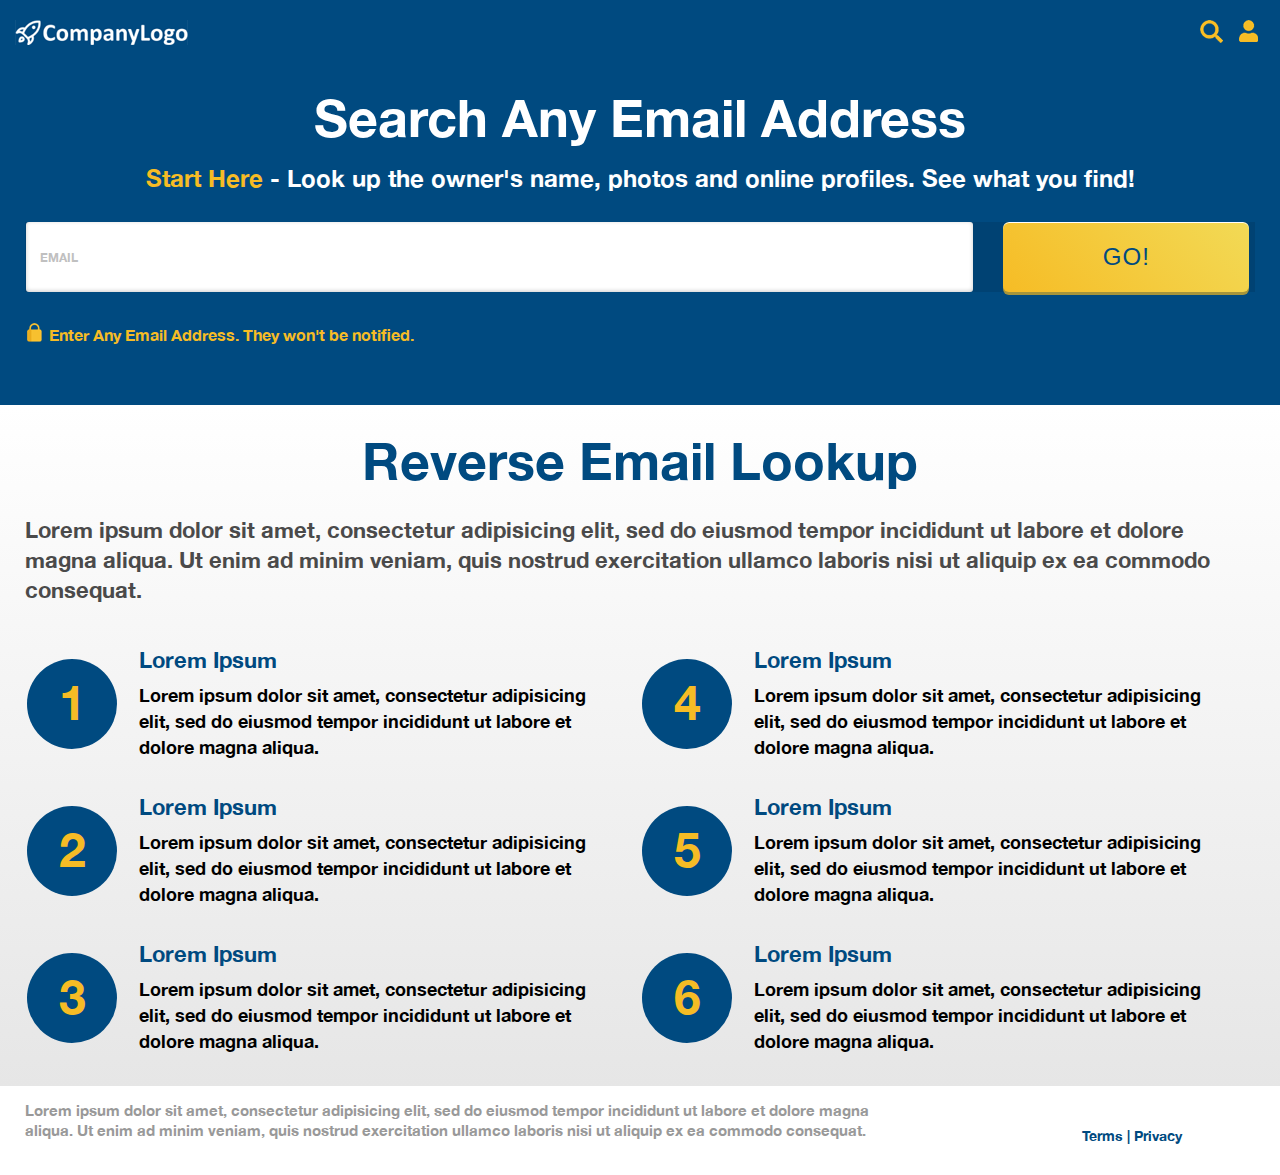
==== index.html @ 2d2ff327 "c3" ====
<!DOCTYPE html>
<html lang="en">
<head>
    <meta charset="UTF-8">
    <meta name="viewport" content="width=device-width, initial-scale=1.0">
    <title>CompanyLogo</title>
    <link rel="stylesheet" href="css/style.css">
</head>
<body>
    <div id="wrapper">
        <div id="container">
            <div id="header">
                <div class="containerBlock">
                    <img src="images/logo.png" alt="Logo" id="logo" >
                    <div id="rightButtons">
                        <img src="images/search.png" alt="Search" id="search" >
                        <img src="images/user.png" alt="User" id="user" >
                    </div>
                </div>
            </div>
            <div id="content">
                <div class="containerBlock">
                    <h2>Search Any Email Address</h2>
                    <p><span>Start Here</span> - Look up the owner's name, photos and online profiles. See what you find!</p>
                    <div id="formBlock">
                        <form action="" id="search-form" name="search-form">
                            <div>
                                <label id='emailLabel'>EMAIL</label><input type="text" name="email" id="searchBar" onfocus="onMail(this.value)" onblur="offMail(this.value)" required ><button class="searchBtn">GO!</button>  
                            </div>                                                          
                        </form>
                    </div>
                    <table id="formHint"><tr><td><img src="images/lock.png" alt="lock"></td><td>Enter Any Email Address. They won't be notified.</td></tr></table>                
                </div>    
            </div>
            <div id="content2">
                <div class="containerBlock">
                    <h2>Reverse Email Lookup</h2>
                    <p class="content2Tag">Lorem ipsum dolor sit amet, consectetur adipisicing elit, sed do eiusmod tempor incididunt ut labore et dolore magna aliqua. Ut enim ad minim veniam, quis nostrud exercitation ullamco laboris nisi ut aliquip ex ea commodo consequat.</p>
                   
                    <div id="services">
                        <div class="service">
                            <table>
                                <tr>
                                    <td class='numberBlocks'><div class="numbers" ><span>1</span></div></td>
                                    <td>
                                        <div  class="information">
                                            <h4>Lorem Ipsum</h4>
                                            <p>Lorem ipsum dolor sit amet, consectetur adipisicing elit, sed do eiusmod tempor incididunt ut labore et dolore magna aliqua.</p>
                                        </div>
                                    </td>
                                </tr>
                            </table>
                            <table>
                                <tr>
                                    <td class='numberBlocks'><div class="numbers" ><span>2</span></div></td>
                                    <td>
                                        <div  class="information">
                                            <h4>Lorem Ipsum</h4>
                                            <p>Lorem ipsum dolor sit amet, consectetur adipisicing elit, sed do eiusmod tempor incididunt ut labore et dolore magna aliqua.</p>
                                        </div>
                                    </td>
                                </tr>
                            </table>
                            <table>
                                <tr>
                                    <td class='numberBlocks'><div class="numbers" ><span>3</span></div></td>
                                    <td>
                                        <div  class="information">
                                            <h4>Lorem Ipsum</h4>
                                            <p>Lorem ipsum dolor sit amet, consectetur adipisicing elit, sed do eiusmod tempor incididunt ut labore et dolore magna aliqua.</p>
                                        </div>
                                    </td>
                                </tr>
                            </table>
                        </div>
                        <div class="service">
                            <table>
                                <tr>
                                    <td class='numberBlocks'><div class="numbers" ><span>4</span></div></td>
                                    <td>
                                        <div  class="information">
                                            <h4>Lorem Ipsum</h4>
                                            <p>Lorem ipsum dolor sit amet, consectetur adipisicing elit, sed do eiusmod tempor incididunt ut labore et dolore magna aliqua.</p>
                                        </div>
                                    </td>
                                </tr>
                            </table>
                            <table>
                                <tr>
                                    <td class='numberBlocks'><div class="numbers" ><span>5</span></div></td>
                                    <td>
                                        <div  class="information">
                                            <h4>Lorem Ipsum</h4>
                                            <p>Lorem ipsum dolor sit amet, consectetur adipisicing elit, sed do eiusmod tempor incididunt ut labore et dolore magna aliqua.</p>
                                        </div>
                                    </td>
                                </tr>
                            </table>
                            <table>
                                <tr>
                                    <td class='numberBlocks'><div class="numbers" ><span>6</span></div></td>
                                    <td>
                                        <div  class="information">
                                            <h4>Lorem Ipsum</h4>
                                            <p>Lorem ipsum dolor sit amet, consectetur adipisicing elit, sed do eiusmod tempor incididunt ut labore et dolore magna aliqua.</p>
                                        </div>
                                    </td>
                                </tr>
                            </table>
                        </div>
                    </div>
                    <div class='clear'></div>
                </div>    
            </div>
            <div id="footer">
                <div class="containerBlock">
                   <div class="footerInfo">
                    <p>Lorem ipsum dolor sit amet, consectetur adipisicing elit, sed do eiusmod tempor incididunt ut labore et dolore magna aliqua. Ut enim ad minim veniam, quis nostrud exercitation ullamco laboris nisi ut aliquip ex ea commodo consequat.</p>
                    </div>
                    <div class='bottomLinks'>
                        <a href="#">Terms | </a><a href="#">Privacy</a> 
                    </div>
                    <div class='clear'></div>
                </div>   
                 
                         
            </div>
        </div>        
    </div>
    <script src="js/form.js"></script>
</body>
</html>
---- css/style.css ----
@font-face {
  font-family: 'HelveticaNeue-Bold';
  src: url('FontsFree-Net-HelveticaNeueBold.ttf')  format('truetype') /* Safari, Android, iOS */
}

*{
    padding:0;
    margin:0
}
.containerBlock{
    width: 980px;
    margin:0 auto;
    padding-top: 20px;    
}
#header{
    height: 65px;
    background-color: #004A80;
    padding-left: 15px; 
    padding-right: 15px;  
}
#content{
    background-color: #004A80;
    padding:0 0 57px 0;
}
#rightButtons{
    float:right;
}
#rightButtons img{
    width:23px;
    height:23px;
    margin:0 5px;
    cursor: pointer;
}
#logo{
    cursor: pointer;
}



/* Content starts */
#content .containerBlock{
    background-color: #004A80;
    color:white;
    text-align: center;
    font-family: HelveticaNeue-Bold
}
#content .containerBlock p{
    padding-left: 25px;
    padding-right: 25px;
}
#content h2{
    font-size:52px;
    line-height: 64px;
    margin-bottom: 15px;
} 
#content p{
    font-size: 24px;
    color: white;
    letter-spacing: 0;
    text-align: center;
    line-height: 29px;
}  
#content p span{
    color:#F6BC25;
}         
#searchBar{
    background: #FFFFFF;
    box-shadow: inset 0 -1px 4px 0 rgba(0,0,0,0.20);
    border-radius: 3px;
    border-radius: 3px;
    /*width:780px;*/
    width:80%;
    height:70px;
    outline:none;
    border:none;
    font-family: HelveticaNeue-Bold; /*HelveticaNeue-Bold*/
    font-size: 16px;
    color: #9B9B9B;
    letter-spacing: 2px;
    line-height: 18px;
    padding: 0 15px;
    box-sizing: border-box;
    padding: 25px 15px 5px 13px;
    float: left;
    margin-left: -37px;
}
button{
    width:180px;
    height:70px;
    background-image: linear-gradient(225deg, #F2DA56 0%, #F6BC25 100%);
    box-shadow: 0 3px 0 0 #A6953B, inset 0 1px 0 0 #FFFFFF;
    border-radius: 6px;
    border-radius: 6px;
    border:none;
    margin-left:15px;
    font-size: 24px;
    color: #004A80;
    letter-spacing: 1px;
    text-align: center;
    cursor:pointer;
}
button:hover{
    background: #F2DA56;
    box-shadow: 0 3px 0 0 #A6953B, inset 0 1px 0 0 #FFFFFF;
    border-radius: 6px;
    border-radius: 6px;
}
button:active{
    background: #F6BC25;
    box-shadow: 0 3px 0 0 #A6953B, inset 0 1px 0 0 #FFFFFF;
    border-radius: 6px;
    border-radius: 6px;
}








/*
input:focus::-webkit-input-placeholder {
    color: rgb(36, 25, 27);
    position:relative;
    top: -20px;
    font-size: 10px;
    visibility: visible;
  }
  ::-moz-placeholder 
    color: pink;
  }
  :-ms-input-placeholder {
    color: pink;
  }
  :-moz-placeholder {
    color: pink;
  }
  */

  form div{
      width:100%;
  }


  form div label{
    left: 15px;
    top: 28px;
    position:relative;
    color: silver;
    font-size: 12px;
    float: left;
  }
  .focusText{
    left: 15px;
    top: 10px !important;  
  }











#formHint{
    font-family: HelveticaNeue-Bold; /*HelveticaNeue-Bold*/
    font-size: 16px;
    color: #F6BC25;
    letter-spacing: 0;
    text-align:left;
    display:block;
    padding-left: 25px;
    padding-right: 25px;
    /*padding-left:25px;
    padding-right:25px;*/
}
#formHint img{
    margin-right:5px;    
    width:15px;
}
form{
    margin:29px 0;
    background: rgba(0,0,0,0.1); /* To test */
}


/* Content ends */


/* Content2 starts */
#content2{
    background-image: linear-gradient(0deg, #E6E6E6 0%, #FFFFFF 100%);
    padding-left: 25px;
    padding-right: 25px;
}
#content2 .containerBlock h2{
    font-family: HelveticaNeue-Bold; /*HelveticaNeue-Bold*/
    font-size: 52px;
    color: #004A80;
    letter-spacing: 0;
    text-align: center;
    line-height: 70px;
    margin-bottom:20px
}
#content2 .containerBlock p{
    font-family:HelveticaNeue-Bold; /*HelveticaNeue-Bold*/
    font-size: 22px;
    color: #4A4A4A;
    letter-spacing: 0;
    line-height: 30px;
}
#services .service{
    width:50%;
    float: left;
}
#services .service table{
    margin-bottom: 30px;
}
#services .service .numbers{
    width:90px;
    height:90px;
    border-radius: 100%;
    background-color: #004A80;
    
}
#services .service .numbers span{
    font-family: HelveticaNeue-Bold; /*HelveticaNeue-Bold*/
    font-size: 48px;
    color: #F6BC25;
    letter-spacing: 0;
    text-align: center;
    line-height: 58px;
    display: block;
    padding-top: 14px;
}    
#services .service .information{
    padding:0 30px 0 20px
}
#services .service .information h4{
    font-family: HelveticaNeue-Bold; /*HelveticaNeue-Bold*/
    font-size: 22px;
    color: #004A80;
    letter-spacing: 0;
} 
#services .service .information p{
    font-family: HelveticaNeue-Bold; /*HelveticaNeue-Bold*/
    font-size: 18px;
    color: #000000;
    letter-spacing: 0;
    line-height: 26px;
    margin-top: 8px;
    
}
.clear{
    clear: both;
}
.content2Tag{
    margin-bottom: 40px;
}
 
 
/* Content2 ends */


/* Footer starts */
#footer{
    padding-left: 25px;
    padding-right: 25px;
    box-sizing: border-box;
    
}
#footer .containerBlock{
    padding:14px 0;
    font-family:  HelveticaNeue-Bold; /*HelveticaNeue-Bold*/
    font-size: 15px;
    color: #999999;
    letter-spacing: 0;
    line-height: 20px;    
}
#footer .containerBlock .footerInfo{
    width: 70%;
    float: left;
}    
#footer .containerBlock .bottomLinks{
    width: 20%;
    float: right;
    padding-top: 10px;
    text-align: center;
    display: table;
    display: table-cell;
    vertical-align: middle;   
    line-height: 50px; 
}    
#footer .containerBlock p{
    float: left;
} 

#footer .bottomLinks a{
    font-family:  HelveticaNeue-Bold; /*HelveticaNeue-Bold*/
    font-size: 14px;
    color: #004A80;
    letter-spacing: 0;
    text-decoration: none;

    
}  
.error{
    color:red
}
/* Footer ends */

/* Responsive design starts */
@media( max-width:1440px ){
    .containerBlock{
        max-width: 1440px;  
        width: 100%;          
    }
    #searchBar{
        width:77%
    }    
    button{
        width:20%;
        margin-left:2% !important
    }
    #formBlock{        
        padding-left:25px;
        padding-right:25px;
    }
}    
@media( max-width:768px ){
    .containerBlock{
        max-width: 768px;  
        width: 100%;          
    }
    #content h2{
        font-size: 48px;
        color: #FFFFFF;
        letter-spacing: 0;
        text-align: center;
    } 
    #content p{
        font-family: HelveticaNeue-Bold; /*HelveticaNeue-Bold*/
        font-size: 20px;
        color:white;
        letter-spacing: 0;
        text-align: center;
        line-height: 25px;
    } 
    #searchBar{
        width:72%
    }    
    button{
        width:25%;
        margin-left:2% !important
    }
    #services .service .numbers{
        width: 63px;
        height: 63px;
    }
    #services .service .numbers span{
        font-size: 33.6px;
        line-height: 41px;
    }
    #services .service .information h4{
        font-size: 20px;
    }
    #services .service .information p{
        font-size: 16px;
    }
   
    .numberBlocks{
        vertical-align: top !important;
    }
   
}


@media( max-width:320px ){
    .containerBlock{
        max-width: 320px;  
        width: 100%;          
    }
    #content h2{
        font-size: 38px !important;
        line-height: 46px;
        color: #FFFFFF;
        letter-spacing: 0;
        text-align: center;
        padding-left: 15px;
        padding-right: 15px;
    } 
    #content2 .containerBlock h2{
        font-size: 38px !important;
        line-height: 46px;
        
    }
    #content p{
        font-family:HelveticaNeue-Bold; /*HelveticaNeue-Bold*/
        font-size: 18px;
        color:white;
        letter-spacing: 0;
        text-align: center;
        line-height: 23px;
    } 
    #content2 .containerBlock p{
        font-size: 18px;
        line-height: 28px;
        padding-left: 15px;
        padding-right: 15px;
    }
    #searchBar{
        width:100%;
        margin-bottom: 5%;
    }    
    button{
        width:100%;
        margin-left: 0 !important;
    }
    #services .service table tr td:first-child{
        vertical-align: top !important;
    }
    #services .service .numbers{
        width: 63px;
        height: 63px;
    }
    #services .service .numbers span{
        font-size: 33.6px;
        line-height: 41px;
    }
    #services .service .information h4{
        font-size: 20px;
    }
    #services .service .information p{
        font-size: 16px;
        line-height: 24px;
        padding-left: 0;
        padding-right: 0;
    }
    .numberBlocks{
        vertical-align: top !important;
    }
   
    #services .service{
        width:100%
    }

    #footer .containerBlock .footerInfo{
       width: 100%;
       font-size:15px;
    } 
    
    #footer .containerBlock .bottomLinks{
        width: 100%;
        
    } 
}
/* Responsive design ends */
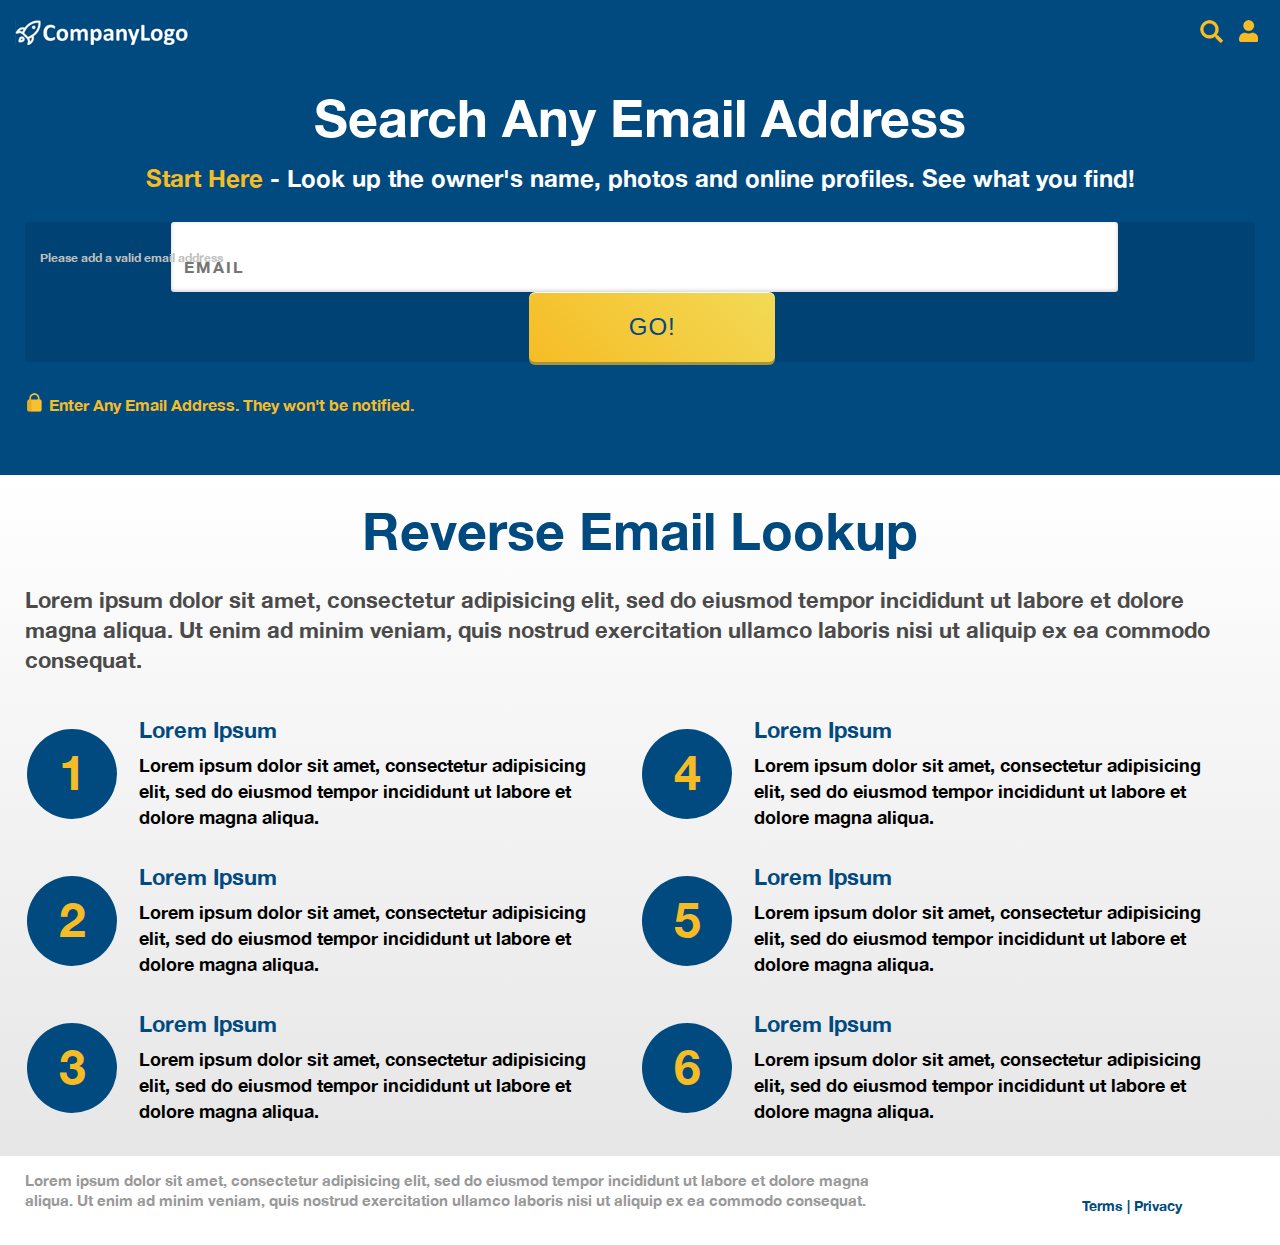
==== commit 20d36484: "Add files via upload" ====
--- a/index.html
+++ b/index.html
@@ -24,8 +24,8 @@
                     <p><span>Start Here</span> - Look up the owner's name, photos and online profiles. See what you find!</p>
                     <div id="formBlock">
                         <form action="" id="search-form" name="search-form">
-                            <div>
-                                <label id='emailLabel'>EMAIL</label><input type="text" name="email" id="searchBar" onfocus="onMail(this.value)" onblur="offMail(this.value)" required ><button class="searchBtn">GO!</button>  
+                            <div>                                
+                                <label id='emailLabel'>Please add a valid email address</label><input placeholder="EMAIL" type="text" name="email" id="searchBar" onfocus="onMail(this.value)" onblur="offMail(this.value)" required ><button class="searchBtn">GO!</button>  
                             </div>                                                          
                         </form>
                     </div>
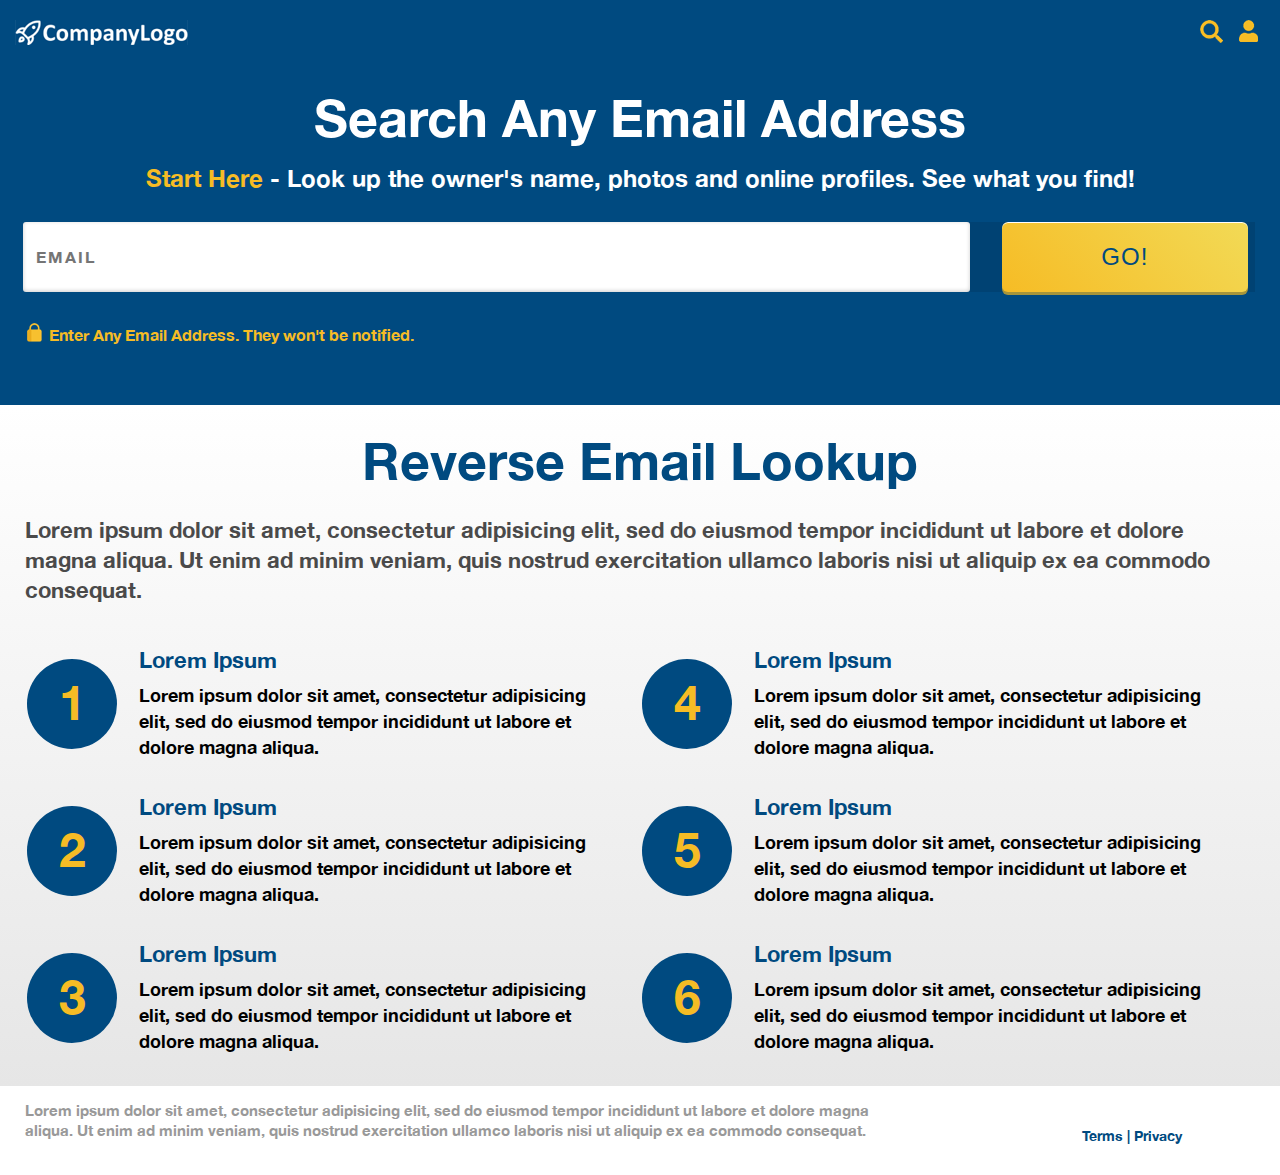
==== commit 69eb1bf3: "Add files via upload" ====
--- a/index.html
+++ b/index.html
@@ -11,7 +11,7 @@
         <div id="container">
             <div id="header">
                 <div class="containerBlock">
-                    <img src="images/logo.png" alt="Logo" id="logo" >
+                    <img src="images/logo.png" alt="Logo" id="logo" onclick="location.href='index.html'" >
                     <div id="rightButtons">
                         <img src="images/search.png" alt="Search" id="search" >
                         <img src="images/user.png" alt="User" id="user" >
--- a/css/style.css
+++ b/css/style.css
@@ -1,6 +1,10 @@
 @font-face {
   font-family: 'HelveticaNeue-Bold';
-  src: url('FontsFree-Net-HelveticaNeueBold.ttf')  format('truetype') /* Safari, Android, iOS */
+  src: url('FontsFree-Net-HelveticaNeueBold.ttf')  format('truetype')
+}
+@font-face {
+  font-family: 'HelveticaNeue';
+  src: url('HelveticaNeue Light.ttf')  format('truetype')
 }
 
 *{
@@ -69,7 +73,7 @@
     border-radius: 3px;
     border-radius: 3px;
     /*width:780px;*/
-    width:80%;
+    width:79%;
     height:70px;
     outline:none;
     border:none;
@@ -81,8 +85,10 @@
     padding: 0 15px;
     box-sizing: border-box;
     padding: 25px 15px 5px 13px;
+    padding: 25px 15px 25px 13px;
     float: left;
     margin-left: -37px;
+    margin-left: -185px;
 }
 button{
     width:180px;
@@ -144,7 +150,7 @@
 
 
   form div label{
-    left: 15px;
+    left:  15px;
     top: 28px;
     position:relative;
     color: silver;
@@ -156,7 +162,19 @@
     top: 10px !important;  
   }
 
-
+#emailLabel{
+    visibility: hidden;
+}
+.labelVisibility{
+    visibility: visible !important;
+}
+.inputPosition{
+    padding: 25px 15px 5px 13px !important;    
+}
+
+.inputPositionHorizontal{
+    margin-left: -37px !important;
+}
 
 
 
@@ -226,6 +244,18 @@
     border-radius: 100%;
     background-color: #004A80;
     
+}
+.userProfileImage{
+    width:90px;
+    height:90px;
+    border-radius: 100%;
+    background-color: #004A80;
+    margin:0 auto;
+    margin-top:25px
+}
+.userProfileImage img{
+    width: 40px;
+    margin-top: 25px;
 }
 #services .service .numbers span{
     font-family: HelveticaNeue-Bold; /*HelveticaNeue-Bold*/
@@ -265,6 +295,82 @@
  
 /* Content2 ends */
 
+
+/* Content3 starts */
+    #content3{
+        padding:25px;
+    }
+    #content3 table{
+        margin: 15px;
+    }
+    #content3 table table td{
+        width:50%
+    }
+    #content3 table td{
+        padding-bottom:15px;
+        vertical-align: top;
+    }
+    #leftTable{
+        width:120px;
+        text-align: center;
+    }
+    #content3 h2{
+        font-family: HelveticaNeue-Bold;
+        font-size: 52px;
+        color: #004A80;
+        letter-spacing: 0;
+        text-align: center;
+        margin-bottom:15px
+    }
+    #content3 h3{
+        font-family: HelveticaNeue-Bold;
+        font-size: 32px;
+        color: #004A80;
+        letter-spacing: 0;
+    }
+    #content3 h4{
+        font-family: HelveticaNeue-Bold;
+        font-size: 22px;
+        color: #004A80;
+        letter-spacing: 0;
+    }
+    #content3 a{
+        font-family: HelveticaNeue;
+        font-size: 18px;
+        color: #004A80;
+        letter-spacing: 0;
+        line-height: 26px;
+        display: block;
+        text-decoration: none;
+    }
+    #resultP{
+        margin-bottom:30px
+    }
+    #content3 p{
+        font-family: HelveticaNeue;
+        font-size: 24px;
+        color: #000000;
+        letter-spacing: 0;
+        text-align: center;
+        line-height: 32px;
+        
+    }
+    #content3 td p{
+        font-family: HelveticaNeue;
+        font-size: 18px;
+        color: #000000;
+        letter-spacing: 0;
+        line-height: 26px;
+        text-align: left;
+    }
+    #content3 #resultBlock{
+        background: #FFFFFF;
+        box-shadow: 0 2px 4px 0 rgba(0,0,0,0.50);
+        border-radius: 30px;
+        border-radius: 30px;
+    }
+
+/* Content3 ends */
 
 /* Footer starts */
 #footer{
@@ -457,6 +563,89 @@
         width: 100%;
         
     } 
+
+
+
+
+
+
+
+    #content3{
+        padding:25px;
+    }
+    #content3 table{
+        margin: 15px;
+    }
+    #content3 table table td{
+        width:100%;
+        display: block;
+    }
+    #content3 table td{
+        padding-bottom:15px;
+        width:100%;
+        display: block;
+    }
+    #leftTable{
+        width:100%;
+        text-align: center;
+    }
+
+
+    #content3 h2{
+        font-family: HelveticaNeue-Bold;
+        font-size: 38px;
+        color: #004A80;
+        letter-spacing: 0;
+        text-align: center;
+    }
+    #resultP{
+        margin-bottom:30px
+    }
+    #content3 h3{
+        font-family: HelveticaNeue-Bold;
+        font-size: 32px;
+        color: #004A80;
+        letter-spacing: 0;
+    }
+    #content3 h4{
+        font-family: HelveticaNeue-Bold;
+        font-size: 20px;
+        color: #004A80;
+        letter-spacing: 0;
+    }
+    #content3 a{
+        font-family: HelveticaNeue;
+        font-size: 16px;
+        color: #004A80;
+        letter-spacing: 0;
+        line-height: 24px;
+    }
+   
+    #content3 p{
+        font-family: HelveticaNeue;
+        font-size: 16px;
+        color: #000000;
+        letter-spacing: 0;
+        line-height: 24px;
+        
+    }
+    #content3 td p{
+        font-family: HelveticaNeue;
+        font-size: 18px;
+        color: #000000;
+        letter-spacing: 0;
+        line-height: 26px;
+        text-align: left;
+    }
+    #content3 #resultBlock{
+        background: #FFFFFF;
+        box-shadow: 0 2px 4px 0 rgba(0,0,0,0.50);
+        border-radius: 30px;
+        border-radius: 30px;
+    }
+    
+
+
 }
 /* Responsive design ends */
 
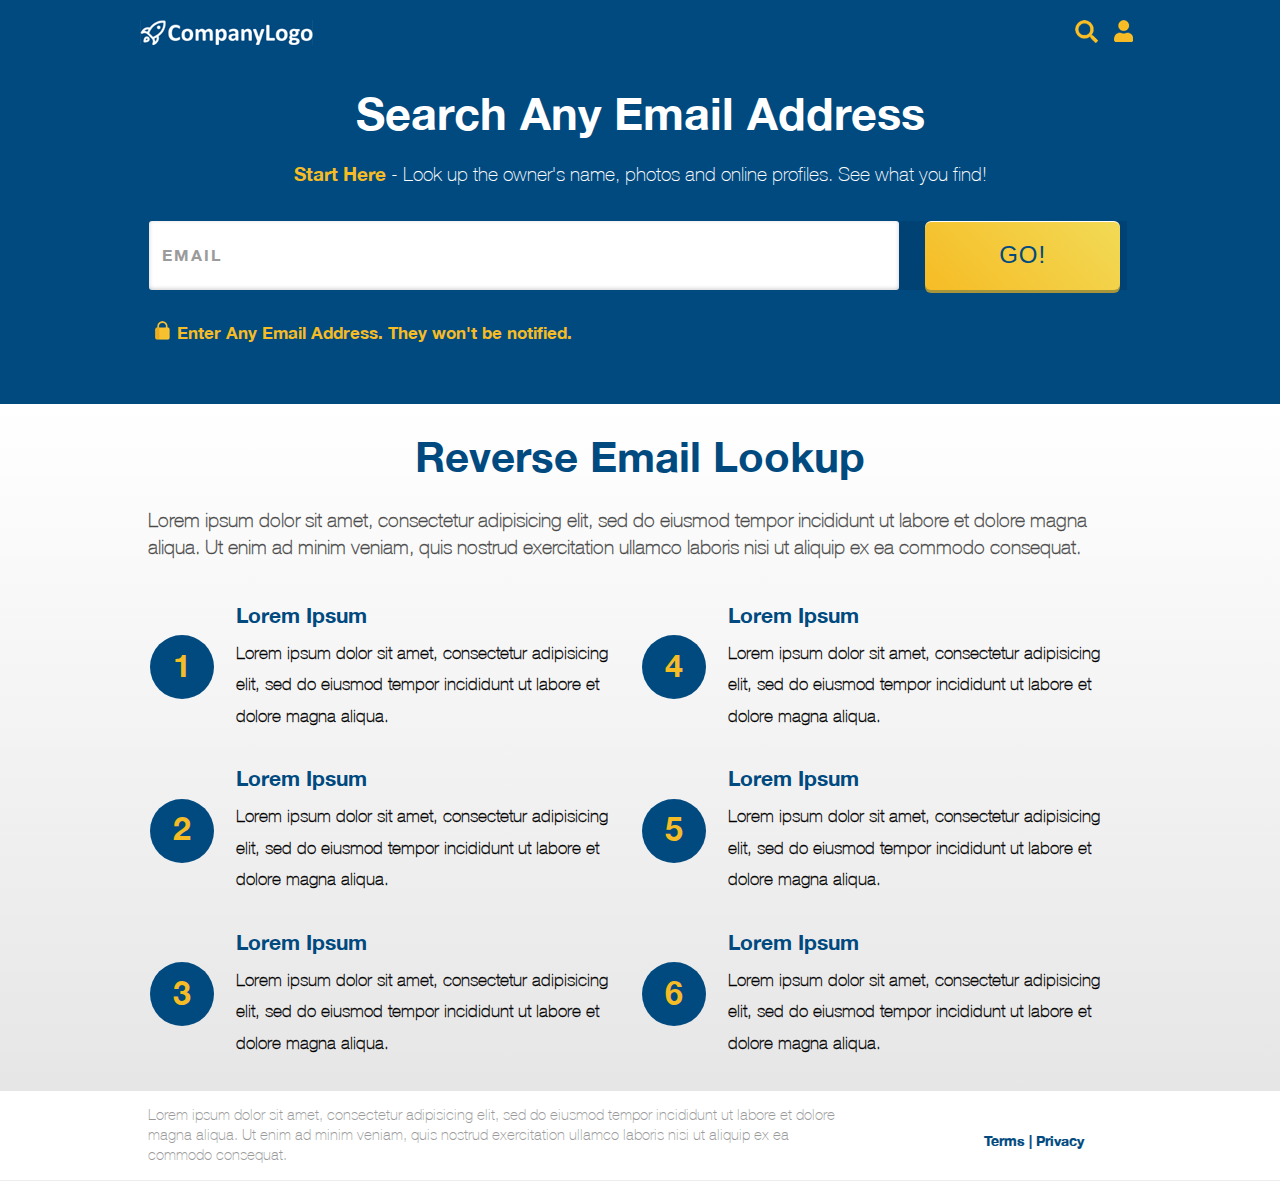
==== commit b653b40d: "nov42020Optimized" ====
--- a/index.html
+++ b/index.html
@@ -25,7 +25,7 @@
                     <div id="formBlock">
                         <form action="" id="search-form" name="search-form">
                             <div>                                
-                                <label id='emailLabel'>Please add a valid email address</label><input placeholder="EMAIL" type="text" name="email" id="searchBar" onfocus="onMail(this.value)" onblur="offMail(this.value)" required ><button class="searchBtn">GO!</button>  
+                                <label id='emailLabel'>Please add a valid email address</label><input placeholder="EMAIL" type="text" name="email" id="searchBar" oninput="onValue(this.value)" onfocus="onMail(this.value)" onblur="offMail(this.value)" required ><button class="searchBtn" onclick="onSearch" id="get">GO!</button>  
                             </div>                                                          
                         </form>
                     </div>
--- a/css/style.css
+++ b/css/style.css
@@ -4,13 +4,44 @@
 }
 @font-face {
   font-family: 'HelveticaNeue';
-  src: url('HelveticaNeue Light.ttf')  format('truetype')
-}
-
+  src: url('HelveticaNeue Thin.ttf')  format('truetype')
+}
+@font-face {
+  font-family: 'HelveticaNeuem';
+  src: url('HelveticaNeue Medium.ttf')  format('truetype')
+}
 *{
     padding:0;
     margin:0
 }
+h2{
+    font-size:52px
+}
+.numberBlocks .numbers span{
+    font-size:40px
+}
+::placeholder { /* Chrome, Firefox, Opera, Safari 10.1+ */
+    font-family: HelveticaNeue-Bold;
+    font-size: 16px;
+    color: #9B9B9B;
+    letter-spacing: 2px;
+    line-height: 18px;
+  }
+  
+  :-ms-input-placeholder { /* Internet Explorer 10-11 */
+    font-family: HelveticaNeue-Bold;
+    font-size: 16px;
+    color: #9B9B9B;
+    letter-spacing: 2px;
+    line-height: 18px;
+  }
+  
+  ::-ms-input-placeholder { /* Microsoft Edge */
+    font-family: HelveticaNeue-Bold;
+    font-size: 16px;
+    color: #9B9B9B;
+    letter-spacing: 2px;    
+  }
 .containerBlock{
     width: 980px;
     margin:0 auto;
@@ -49,6 +80,7 @@
     font-family: HelveticaNeue-Bold
 }
 #content .containerBlock p{
+    font-family: HelveticaNeue;
     padding-left: 25px;
     padding-right: 25px;
 }
@@ -56,6 +88,9 @@
     font-size:52px;
     line-height: 64px;
     margin-bottom: 15px;
+    font-size: 3.5vw;
+    margin-bottom: 1.5vh;
+    line-height: inherit;
 } 
 #content p{
     font-size: 24px;
@@ -63,9 +98,12 @@
     letter-spacing: 0;
     text-align: center;
     line-height: 29px;
+    font-size: 1.5vw;
+    line-height: 4vh;
 }  
 #content p span{
     color:#F6BC25;
+    font-family: HelveticaNeue-Bold
 }         
 #searchBar{
     background: #FFFFFF;
@@ -89,6 +127,19 @@
     float: left;
     margin-left: -37px;
     margin-left: -185px;
+    margin-left: -187px;
+}
+.searchInputfocus{
+    background: #FFFFFF !important;
+    border: 2px solid #F6BC25 !important;
+    box-shadow: inset 0 -1px 4px 0 rgba(0,0,0,0.20) !important;
+    border-radius: 3px !important;
+}
+.searchInputError{
+    background: #FFFFFF !important;
+    border: 2px solid #DC0015 !important;
+    box-shadow: inset 0 -1px 4px 0 rgba(0,0,0,0.20) !important;
+    border-radius: 3px !important;
 }
 button{
     width:180px;
@@ -152,6 +203,7 @@
   form div label{
     left:  15px;
     top: 28px;
+    top: 15px;
     position:relative;
     color: silver;
     font-size: 12px;
@@ -191,10 +243,7 @@
     letter-spacing: 0;
     text-align:left;
     display:block;
-    padding-left: 25px;
-    padding-right: 25px;
-    /*padding-left:25px;
-    padding-right:25px;*/
+    font-size: calc(0.8em + 0.33vw);
 }
 #formHint img{
     margin-right:5px;    
@@ -222,14 +271,25 @@
     letter-spacing: 0;
     text-align: center;
     line-height: 70px;
-    margin-bottom:20px
+    margin-bottom:20px;
+    font-size: 3.26vw;
+    margin-bottom: 2.5vh;
 }
 #content2 .containerBlock p{
-    font-family:HelveticaNeue-Bold; /*HelveticaNeue-Bold*/
+    font-family: HelveticaNeue;
     font-size: 22px;
     color: #4A4A4A;
     letter-spacing: 0;
     line-height: 30px;
+    -webkit-text-stroke: 0.015em;
+    text-shadow: 1px 1px 1px rgba(0,0,0,0.004);
+    text-rendering: optimizeLegibility !important;
+    -webkit-font-smoothing: antialiased !important;
+    font-size: 1.38vw;
+    line-height: 4vh;
+    font-size: calc(1.2em + 0.18vw);
+    font-size: calc(1.1em + 0.18vw);
+    font-size: calc(1.2em + 0.18vw);
 }
 #services .service{
     width:50%;
@@ -243,6 +303,8 @@
     height:90px;
     border-radius: 100%;
     background-color: #004A80;
+    width: 5vw;
+    height: 5vw;
     
 }
 .userProfileImage{
@@ -265,7 +327,10 @@
     text-align: center;
     line-height: 58px;
     display: block;
-    padding-top: 14px;
+    padding-top: 14px;   
+    padding-top: 0.5vh;
+    font-size: 3vw;
+    line-height: inherit;
 }    
 #services .service .information{
     padding:0 30px 0 20px
@@ -275,15 +340,22 @@
     font-size: 22px;
     color: #004A80;
     letter-spacing: 0;
+    
+    font-size: 1.50vw;
 } 
 #services .service .information p{
-    font-family: HelveticaNeue-Bold; /*HelveticaNeue-Bold*/
+    font-family: HelveticaNeue; /*HelveticaNeue-Bold*/
     font-size: 18px;
     color: #000000;
     letter-spacing: 0;
     line-height: 26px;
-    margin-top: 8px;
+    margin-top: 8px; 
+    font-size: 1.1vw;
+    margin-top: 1vh;
+    line-height: 3.5vh; 
     
+    font-size: calc(1em + 0.1vw);
+
 }
 .clear{
     clear: both;
@@ -302,6 +374,10 @@
     }
     #content3 table{
         margin: 15px;
+        width:100%
+    }
+    #content3 table table{
+        width:100%
     }
     #content3 table table td{
         width:50%
@@ -377,6 +453,7 @@
     padding-left: 25px;
     padding-right: 25px;
     box-sizing: border-box;
+    border-bottom: 1px solid #ececec;
     
 }
 #footer .containerBlock{
@@ -403,6 +480,11 @@
 }    
 #footer .containerBlock p{
     float: left;
+    font-family: HelveticaNeue;
+    font-size: 15px;
+    color: #999999;
+    letter-spacing: 0;
+    line-height: 20px;
 } 
 
 #footer .bottomLinks a{
@@ -411,7 +493,10 @@
     color: #004A80;
     letter-spacing: 0;
     text-decoration: none;
-
+    -webkit-text-stroke: 0.015em;
+    text-shadow: 1px 1px 1px rgba(0,0,0,0.004);
+text-rendering: optimizeLegibility !important;
+-webkit-font-smoothing: antialiased !important;
     
 }  
 .error{
@@ -421,20 +506,47 @@
 
 /* Responsive design starts */
 @media( max-width:1440px ){
+    
     .containerBlock{
         max-width: 1440px;  
-        width: 100%;          
+        width: 80%;          
     }
     #searchBar{
-        width:77%
+        width:77%;
+        height: calc(4.2em + 0.18vw);
     }    
     button{
         width:20%;
-        margin-left:2% !important
+        height:calc(2.8em + 0.18vw);
+        margin-left:2% !important;
     }
     #formBlock{        
         padding-left:25px;
         padding-right:25px;
+    }
+        
+    #formHint{    
+        padding-left: 25px;
+        padding-right: 25px;
+    }
+    .numberBlocks .numbers span{
+        font-size: 2em !important;
+        line-height: 4vw !important;
+    }
+    #services .service .information h4{
+        font-size:calc(0.75em + 1vmin)
+    }    
+    #content2 .containerBlock p{
+        font-family: HelveticaNeue;        
+        color: #4A4A4A;
+        letter-spacing: 0;        
+        font-size: 1.53vw;
+        line-height: 2.09vw;
+    }
+    #content2 .containerBlock h2{
+        font-size: 3.26vw;
+        line-height: 5vw;
+        margin-bottom:1.5vw
     }
 }    
 @media( max-width:768px ){
@@ -443,10 +555,11 @@
         width: 100%;          
     }
     #content h2{
-        font-size: 48px;
+        font-size: 48px !important;
         color: #FFFFFF;
         letter-spacing: 0;
         text-align: center;
+        font-size: 6.3vw !important;
     } 
     #content p{
         font-family: HelveticaNeue-Bold; /*HelveticaNeue-Bold*/
@@ -455,6 +568,7 @@
         letter-spacing: 0;
         text-align: center;
         line-height: 25px;
+        font-size: 2.8vw;
     } 
     #searchBar{
         width:72%
@@ -481,42 +595,64 @@
     .numberBlocks{
         vertical-align: top !important;
     }
-   
-}
-
-
-@media( max-width:320px ){
-    .containerBlock{
-        max-width: 320px;  
-        width: 100%;          
-    }
-    #content h2{
-        font-size: 38px !important;
-        line-height: 46px;
-        color: #FFFFFF;
-        letter-spacing: 0;
-        text-align: center;
-        padding-left: 15px;
-        padding-right: 15px;
-    } 
     #content2 .containerBlock h2{
-        font-size: 38px !important;
-        line-height: 46px;
+        font-family: HelveticaNeue-Bold;
+        font-size: 48px;
+        color: #004A80;
+        letter-spacing: 0;
+        text-align: center;
+        font-size: 6.25vw
+    }
+    #content2 .containerBlock p{
+        font-family: HelveticaNeue;
+        font-size: 20px;
+        color: #4A4A4A;
+        letter-spacing: 0;
+        line-height: 28px;
+        font-size: calc(1.16em + 0.18vw);
+    }
+    #footer .containerBlock .footerInfo{
+        width:78%
+    }
+    #services .service .numbers span{
+        padding-top: 1.4vh;
         
-    }
-    #content p{
-        font-family:HelveticaNeue-Bold; /*HelveticaNeue-Bold*/
-        font-size: 18px;
-        color:white;
-        letter-spacing: 0;
-        text-align: center;
-        line-height: 23px;
-    } 
-    #content2 .containerBlock p{
-        font-size: 18px;
-        line-height: 28px;
-        padding-left: 15px;
-        padding-right: 15px;
+    }  
+    
+    .numberBlocks .numbers span {
+        font-size: 2em !important;
+        line-height: inherit !important;
+    }
+        
+}
+
+@media( max-width:600px ){
+    #leftTable{
+        display:none !important
+    }
+
+    #footer .containerBlock .footerInfo{
+        width:75%;
+    }
+    #footer .containerBlock .bottomLinks{
+        width:25%
+    }
+} 
+@media( max-width:540px ){
+    #services .service{
+        width:100%
+    }
+    #services .service .information {
+        padding: 0 0 0 20px;
+    }
+    #footer .containerBlock .footerInfo, #footer .containerBlock .bottomLinks{
+        width:100%
+    }
+}    
+@media( max-width:510px ){
+    #rightTable td{
+        width:100% !important;
+        display:block !important
     }
     #searchBar{
         width:100%;
@@ -526,16 +662,67 @@
         width:100%;
         margin-left: 0 !important;
     }
+    .inputPositionHorizontal{
+        margin-left: 0px !important;
+        margin-top: -15px
+    }
+   
+}    
+@media( max-width:320px ){
+    .containerBlock{
+        max-width: 320px;  
+        width: 100%;          
+    }
+    #content h2{
+        font-size: 38px !important;
+        line-height: 46px;
+        color: #FFFFFF;
+        letter-spacing: 0;
+        text-align: center;
+        padding-left: 15px;
+        padding-right: 15px;
+        font-size: 12vw !important;
+        line-height: 8vh;
+    } 
+    #content2 .containerBlock h2{
+        font-size: 38px !important;
+        line-height: 46px;
+        
+    }
+    #content p{
+        font-family:HelveticaNeue-Bold; /*HelveticaNeue-Bold*/
+        font-size: 18px;
+        color:white;
+        letter-spacing: 0;
+        text-align: center;
+        line-height: 23px;
+        font-size:5.7vw;
+    } 
+    #content2 .containerBlock p{
+        font-size: 18px;
+        line-height: 28px;
+        padding-left: 15px;
+        padding-right: 15px;
+    }
+    #searchBar{
+        width:100%;
+        margin-bottom: 5%;
+    }    
+    button{
+        width:100%;
+        margin-left: 0 !important;
+    }
     #services .service table tr td:first-child{
         vertical-align: top !important;
     }
     #services .service .numbers{
-        width: 63px;
-        height: 63px;
+        width: 50px;
+        height: 50px;
     }
     #services .service .numbers span{
-        font-size: 33.6px;
-        line-height: 41px;
+        font-size: 26px;
+        line-height: 22px;
+        height: 32px;
     }
     #services .service .information h4{
         font-size: 20px;
@@ -563,6 +750,9 @@
         width: 100%;
         
     } 
+    #leftTable{
+        display:none !important
+    }
 
 
 
@@ -644,8 +834,38 @@
         border-radius: 30px;
     }
     
-
-
+    .inputPositionHorizontal{
+        margin-left:0 !important
+    }
+    form div label{
+        top:25px !important
+    }
+    #services .service .information {
+        padding: 0 0 0 10px !important;
+    }
+    #searchBar, button{
+        height:50px
+    }
+    button{
+        height: 8.5vh;
+    }
+    #searchBar{
+        font-size: 16px;
+        line-height: 18px;
+        margin-top: 0em;
+    }
+    .focusText {
+        left: 14px;
+        top: 12px !important;
+        line-height: 1px;
+    }
+
+    #services .service .numbers span {
+        padding-top: 0.7vh;
+    }
+    #formHint{
+        font-size:calc(0.95em + 0.33vw)
+    }    
 }
 /* Responsive design ends */
 
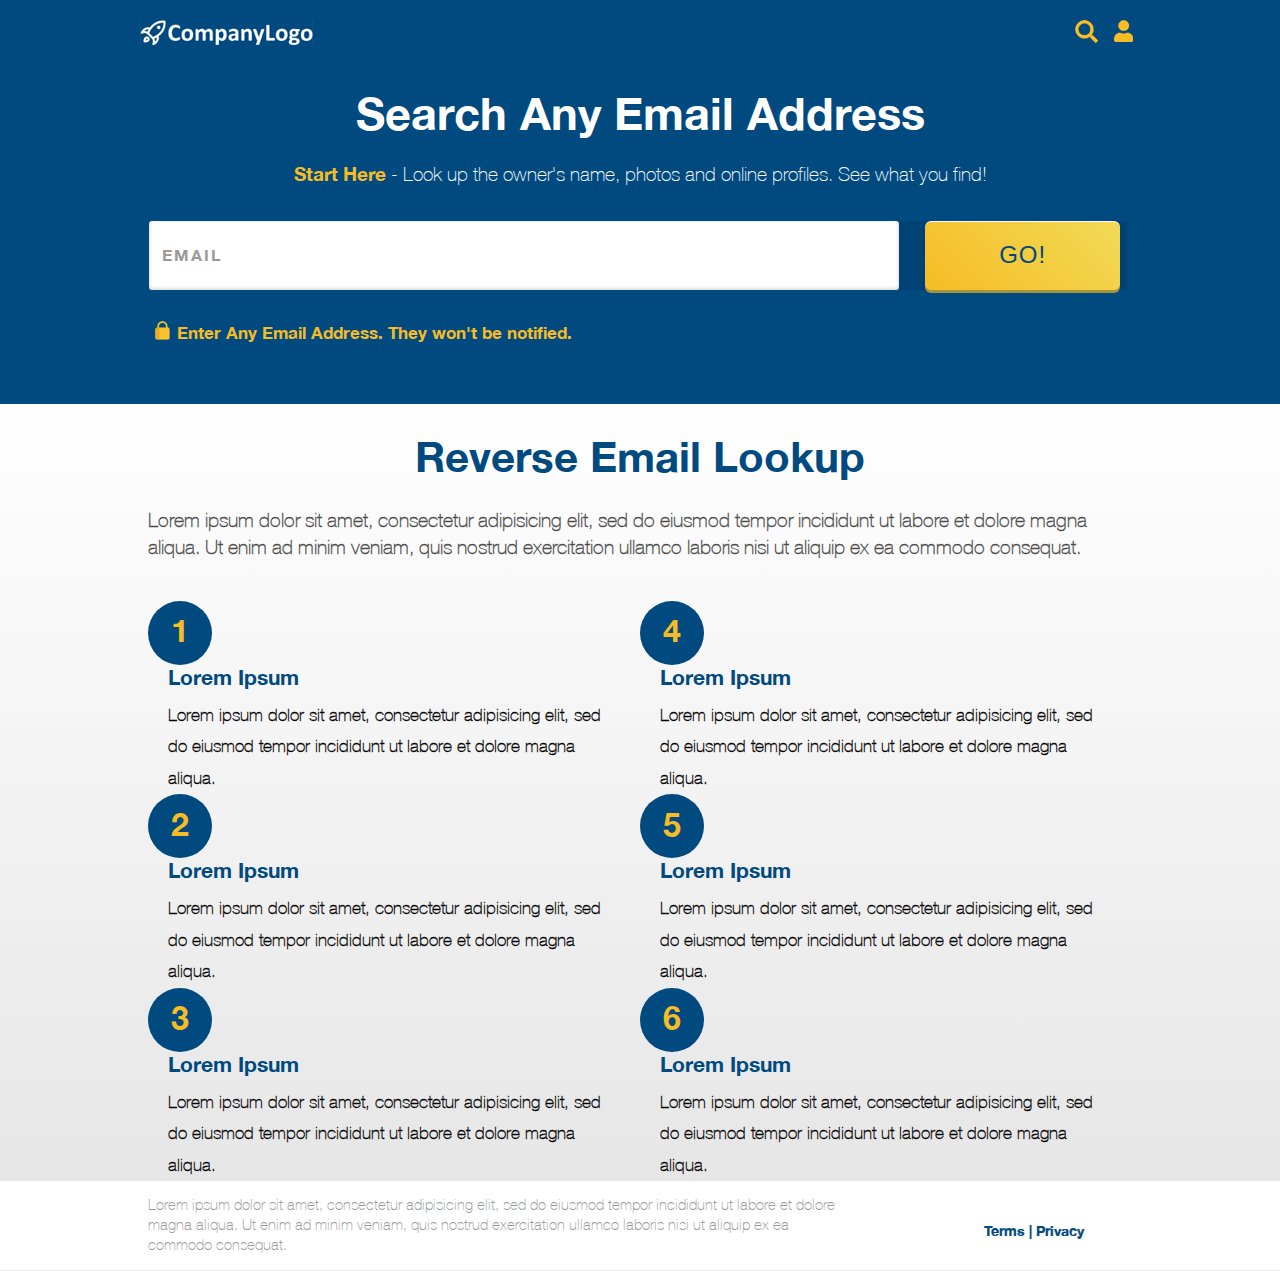
==== commit e7f6ffa7: "nov42020uiFixes" ====
--- a/index.html
+++ b/index.html
@@ -39,74 +39,68 @@
                    
                     <div id="services">
                         <div class="service">
-                            <table>
-                                <tr>
-                                    <td class='numberBlocks'><div class="numbers" ><span>1</span></div></td>
-                                    <td>
+                            <div class='table'>
+                                    <div class='td numberBlocks left'><div class="numbers" ><span>1</span></div></div>
+                                    <div class='td right'>
                                         <div  class="information">
                                             <h4>Lorem Ipsum</h4>
                                             <p>Lorem ipsum dolor sit amet, consectetur adipisicing elit, sed do eiusmod tempor incididunt ut labore et dolore magna aliqua.</p>
                                         </div>
-                                    </td>
-                                </tr>
-                            </table>
-                            <table>
-                                <tr>
-                                    <td class='numberBlocks'><div class="numbers" ><span>2</span></div></td>
-                                    <td>
+                                    </div>
+                                    <div class='clear'></div>
+                            </div>
+                            <div class='table'>
+                                    <div class='td numberBlocks left'><div class="numbers" ><span>2</span></div></div>
+                                    <div class='td right'>
                                         <div  class="information">
                                             <h4>Lorem Ipsum</h4>
                                             <p>Lorem ipsum dolor sit amet, consectetur adipisicing elit, sed do eiusmod tempor incididunt ut labore et dolore magna aliqua.</p>
                                         </div>
-                                    </td>
-                                </tr>
-                            </table>
-                            <table>
-                                <tr>
-                                    <td class='numberBlocks'><div class="numbers" ><span>3</span></div></td>
-                                    <td>
+                                    </div>
+                                    <div class='clear'></div>
+                            </div>
+                            <div class='table'>
+                                    <div class='td numberBlocks left'><div class="numbers" ><span>3</span></div></div>
+                                    <div class='td right'>
                                         <div  class="information">
                                             <h4>Lorem Ipsum</h4>
                                             <p>Lorem ipsum dolor sit amet, consectetur adipisicing elit, sed do eiusmod tempor incididunt ut labore et dolore magna aliqua.</p>
                                         </div>
-                                    </td>
-                                </tr>
-                            </table>
+                                    </div>
+                                    <div class='clear'></div>
+                            </div>
                         </div>
                         <div class="service">
-                            <table>
-                                <tr>
-                                    <td class='numberBlocks'><div class="numbers" ><span>4</span></div></td>
-                                    <td>
+                            <div class='table'>
+                                    <div class='td numberBlocks left'><div class="numbers" ><span>4</span></div></div>
+                                    <div class='td right'>
                                         <div  class="information">
                                             <h4>Lorem Ipsum</h4>
                                             <p>Lorem ipsum dolor sit amet, consectetur adipisicing elit, sed do eiusmod tempor incididunt ut labore et dolore magna aliqua.</p>
                                         </div>
-                                    </td>
-                                </tr>
-                            </table>
-                            <table>
-                                <tr>
-                                    <td class='numberBlocks'><div class="numbers" ><span>5</span></div></td>
-                                    <td>
+                                    </div>
+                                    <div class='clear'></div>
+                            </div>
+                            <div class='table'>
+                                    <div class='numberBlocks left'><div class="numbers" ><span>5</span></div></div>
+                                    <div class='td right'>
                                         <div  class="information">
                                             <h4>Lorem Ipsum</h4>
                                             <p>Lorem ipsum dolor sit amet, consectetur adipisicing elit, sed do eiusmod tempor incididunt ut labore et dolore magna aliqua.</p>
                                         </div>
-                                    </td>
-                                </tr>
-                            </table>
-                            <table>
-                                <tr>
-                                    <td class='numberBlocks'><div class="numbers" ><span>6</span></div></td>
-                                    <td>
+                                    </div>
+                                    <div class='clear'></div>
+                            </div>
+                            <div class='table'>
+                                    <div class='td numberBlocks left'><div class="numbers" ><span>6</span></div></div>
+                                    <div class='td right'>
                                         <div  class="information">
                                             <h4>Lorem Ipsum</h4>
                                             <p>Lorem ipsum dolor sit amet, consectetur adipisicing elit, sed do eiusmod tempor incididunt ut labore et dolore magna aliqua.</p>
                                         </div>
-                                    </td>
-                                </tr>
-                            </table>
+                                    </div>
+                                    <div class='clear'></div>
+                            </div>
                         </div>
                     </div>
                     <div class='clear'></div>
@@ -127,6 +121,7 @@
             </div>
         </div>        
     </div>
+    <script src="js/init.js"></script>
     <script src="js/form.js"></script>
 </body>
 </html>
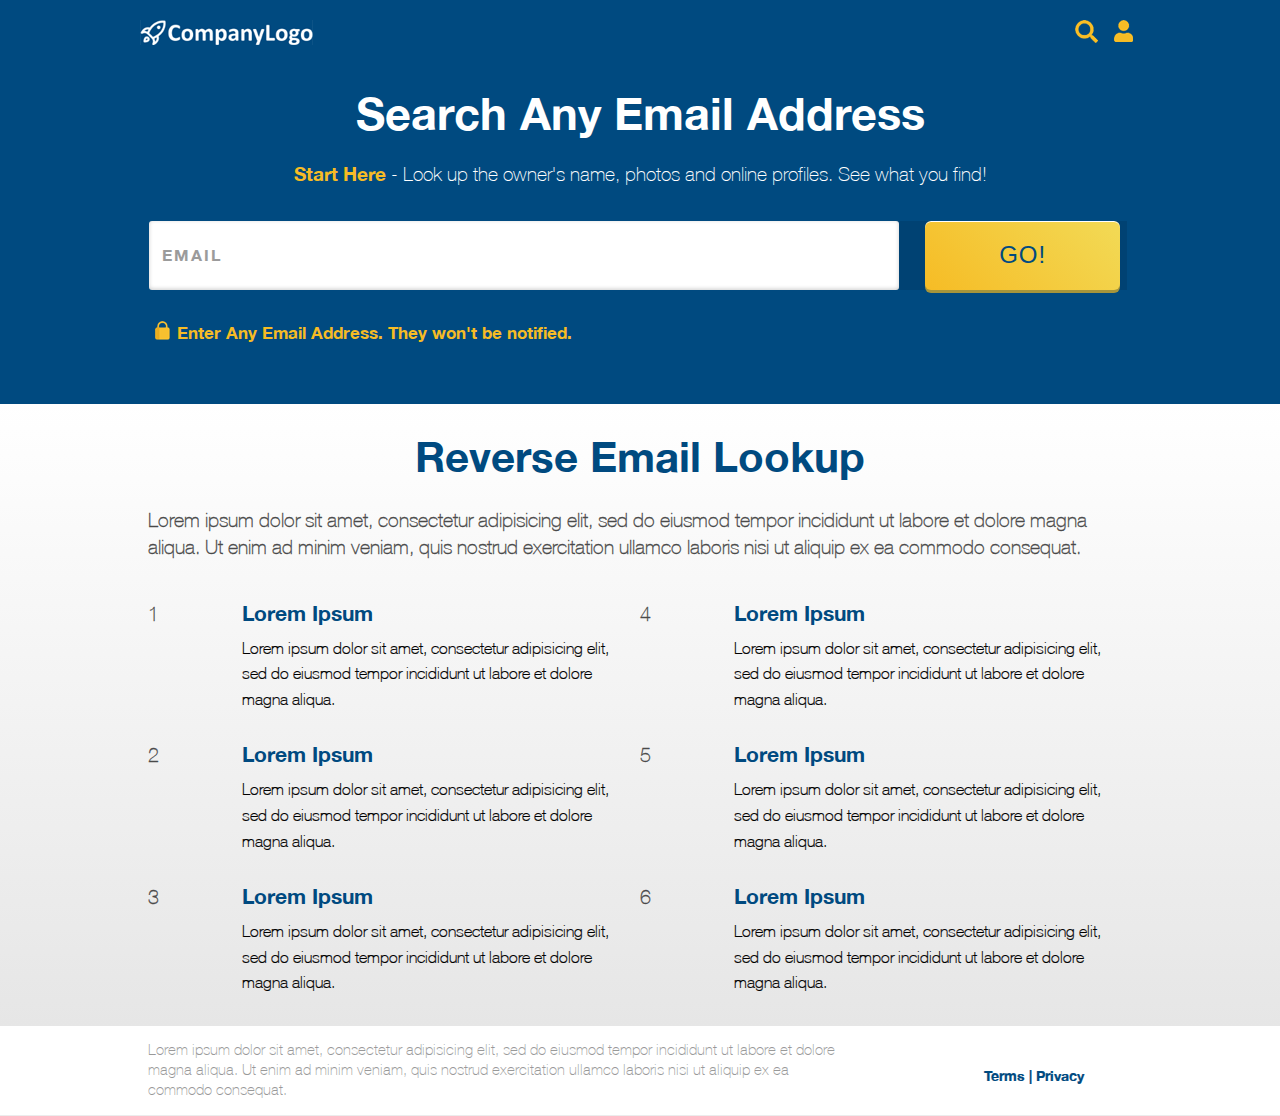
==== commit 239b3a1c: "numbersAlignment" ====
--- a/index.html
+++ b/index.html
@@ -40,7 +40,11 @@
                     <div id="services">
                         <div class="service">
                             <div class='table'>
-                                    <div class='td numberBlocks left'><div class="numbers" ><span>1</span></div></div>
+                                    <div class='left'>
+                                        <div class="circle">
+                                            <p>1</p>
+                                        </div>
+                                    </div>
                                     <div class='td right'>
                                         <div  class="information">
                                             <h4>Lorem Ipsum</h4>
@@ -50,7 +54,11 @@
                                     <div class='clear'></div>
                             </div>
                             <div class='table'>
-                                    <div class='td numberBlocks left'><div class="numbers" ><span>2</span></div></div>
+                                    <div class='left'>
+                                        <div class="circle">
+                                            <p>2</p>
+                                        </div>
+                                    </div>
                                     <div class='td right'>
                                         <div  class="information">
                                             <h4>Lorem Ipsum</h4>
@@ -60,7 +68,11 @@
                                     <div class='clear'></div>
                             </div>
                             <div class='table'>
-                                    <div class='td numberBlocks left'><div class="numbers" ><span>3</span></div></div>
+                                    <div class='left'>
+                                        <div class="circle">
+                                            <p>3</p>
+                                        </div>
+                                    </div>
                                     <div class='td right'>
                                         <div  class="information">
                                             <h4>Lorem Ipsum</h4>
@@ -72,7 +84,11 @@
                         </div>
                         <div class="service">
                             <div class='table'>
-                                    <div class='td numberBlocks left'><div class="numbers" ><span>4</span></div></div>
+                                    <div class='left'>
+                                        <div class="circle">
+                                            <p>4</p>
+                                        </div>
+                                    </div>
                                     <div class='td right'>
                                         <div  class="information">
                                             <h4>Lorem Ipsum</h4>
@@ -82,7 +98,11 @@
                                     <div class='clear'></div>
                             </div>
                             <div class='table'>
-                                    <div class='numberBlocks left'><div class="numbers" ><span>5</span></div></div>
+                                    <div class='left'>
+                                        <div class="circle">
+                                            <p>5</p>
+                                        </div>
+                                    </div>
                                     <div class='td right'>
                                         <div  class="information">
                                             <h4>Lorem Ipsum</h4>
@@ -92,7 +112,11 @@
                                     <div class='clear'></div>
                             </div>
                             <div class='table'>
-                                    <div class='td numberBlocks left'><div class="numbers" ><span>6</span></div></div>
+                                    <div class='left'>
+                                        <div class="circle">
+                                            <p>6</p>
+                                        </div>
+                                    </div>
                                     <div class='td right'>
                                         <div  class="information">
                                             <h4>Lorem Ipsum</h4>
--- a/css/style.css
+++ b/css/style.css
@@ -66,10 +66,30 @@
     margin:0 5px;
     cursor: pointer;
 }
+#noResults h2{
+    font-size: 1em !important;
+    color: white !important;
+    background: #f6bc25;
+    border-radius: 0.3em;
+    padding: 1em;
+    /* display: inline-block; */
+    text-align: center;
+    max-width: 300px;
+    margin: 0 auto;
+
+}
 #logo{
     cursor: pointer;
 }
-
+.left, .right{
+    float:left
+}
+.left{
+    width:15%
+}
+.right{
+    width:85%
+}
 
 
 /* Content starts */
@@ -295,7 +315,7 @@
     width:50%;
     float: left;
 }
-#services .service table{
+#services .service .table{
     margin-bottom: 30px;
 }
 #services .service .numbers{
@@ -372,17 +392,17 @@
     #content3{
         padding:25px;
     }
-    #content3 table{
+    #content3 .table{
         margin: 15px;
         width:100%
     }
-    #content3 table table{
+    #content3 .table .table2{
         width:100%
     }
-    #content3 table table td{
+    #content3 .table .table2 .td{
         width:50%
     }
-    #content3 table td{
+    #content3 .table .td{
         padding-bottom:15px;
         vertical-align: top;
     }
@@ -400,24 +420,31 @@
     }
     #content3 h3{
         font-family: HelveticaNeue-Bold;
-        font-size: 32px;
+        font-size: 2vw;
         color: #004A80;
         letter-spacing: 0;
     }
     #content3 h4{
         font-family: HelveticaNeue-Bold;
-        font-size: 22px;
-        color: #004A80;
-        letter-spacing: 0;
+        font-size: 1.8vw;
+        color: #004A80;
+        letter-spacing: 0;
+    }
+    #rightTable div{
+        padding: 2px 3px;
+        vertical-align: top;
+        box-sizing: border-box;
     }
     #content3 a{
         font-family: HelveticaNeue;
-        font-size: 18px;
+        font-size: 1.1vw;
         color: #004A80;
         letter-spacing: 0;
         line-height: 26px;
         display: block;
         text-decoration: none;
+
+        
     }
     #resultP{
         margin-bottom:30px
@@ -429,9 +456,18 @@
         letter-spacing: 0;
         text-align: center;
         line-height: 32px;
+        font-size: 1.50vw;
         
     }
-    #content3 td p{
+    #resultBlock p{
+        font-family: HelveticaNeue;
+        font-size: 18px;
+        color: #000000;
+        letter-spacing: 0;
+        line-height: 26px;
+        font-size: 1.13vw;
+    }
+    #content3 .td p{
         font-family: HelveticaNeue;
         font-size: 18px;
         color: #000000;
@@ -446,6 +482,26 @@
         border-radius: 30px;
     }
 
+    #resultBlock .table{
+        width:100%;
+        padding:1%
+    }
+    #resultBlock p{
+        text-align: left;
+    }
+    #leftTable{
+        display: inline-block;
+        width: 20%;
+        vertical-align: top;
+    }
+    #rightTable{
+        display: inline-block;
+        width: 78%;
+    }
+    .multiCol div{
+        width:49%;
+        display: inline-block;
+    }
 /* Content3 ends */
 
 /* Footer starts */
@@ -533,8 +589,20 @@
         font-size: 2em !important;
         line-height: 4vw !important;
     }
+    #services .service .information p{
+        font-family: HelveticaNeue;
+        font-size: 18px;
+        color: #000000;
+        letter-spacing: 0;
+        line-height: 26px;
+    }
     #services .service .information h4{
+        
         font-size:calc(0.75em + 1vmin)
+    }  
+    #services .service .information p{  
+        font-size: 1.25vw;
+        line-height: 2.0vw;
     }    
     #content2 .containerBlock p{
         font-family: HelveticaNeue;        
@@ -542,6 +610,7 @@
         letter-spacing: 0;        
         font-size: 1.53vw;
         line-height: 2.09vw;
+        
     }
     #content2 .containerBlock h2{
         font-size: 3.26vw;
@@ -580,6 +649,8 @@
     #services .service .numbers{
         width: 63px;
         height: 63px;
+        width: 7vw;
+        height: 7vw;
     }
     #services .service .numbers span{
         font-size: 33.6px;
@@ -588,9 +659,7 @@
     #services .service .information h4{
         font-size: 20px;
     }
-    #services .service .information p{
-        font-size: 16px;
-    }
+    
    
     .numberBlocks{
         vertical-align: top !important;
@@ -611,17 +680,72 @@
         line-height: 28px;
         font-size: calc(1.16em + 0.18vw);
     }
+    #services .service .information p{
+        font-family: HelveticaNeue;
+        font-size: 16px;
+        color: #000000;
+        letter-spacing: 0;
+        
+        font-size: 2.1vw;
+        line-height: 3.2vw;
+    }
     #footer .containerBlock .footerInfo{
         width:78%
     }
     #services .service .numbers span{
-        padding-top: 1.4vh;
+        padding-top: 2vh;
+        font-size: 5vw !important;
+        line-height: 3vw !important
         
     }  
     
     .numberBlocks .numbers span {
-        font-size: 2em !important;
-        line-height: inherit !important;
+        font-size: 5vw !important;
+        line-height: 3vw !important;
+    }
+
+
+
+
+    .resultP p{
+        font-family: HelveticaNeue;
+        font-size: 20px;
+        color: #4A4A4A;
+        letter-spacing: 0;
+        line-height: 28px;
+    }
+    #resultsubBlock h3{
+        font-family: HelveticaNeue-Bold;
+        font-size: 20px;
+        color: #004A80;
+        letter-spacing: 0;
+    }
+    #resultsubBlock h3{
+        font-family: HelveticaNeue-Bold;
+        font-size: 32px;
+        color: #004A80;
+        letter-spacing: 0;
+    }
+    #resultBlock p{
+        font-family: HelveticaNeue;
+        font-size: 16px;
+        color: #000000;
+        letter-spacing: 0;
+        line-height: 24px;
+    }
+    #resultBlock a{
+        font-family: HelveticaNeue;
+        font-size: 16px;
+        color: #004A80;
+        letter-spacing: 0;
+        line-height: 24px;
+    }
+    #description{
+        font-family: HelveticaNeue;
+        font-size: 16px;
+        color: #000000;
+        letter-spacing: 0;
+        line-height: 24px;
     }
         
 }
@@ -637,6 +761,53 @@
     #footer .containerBlock .bottomLinks{
         width:25%
     }
+
+
+
+
+    #resultP{
+        font-family: HelveticaNeue;
+        font-size: 20px !important;
+        color: #4A4A4A;
+        letter-spacing: 0;
+        line-height: 28px;
+    }
+    .singleCol h4, .multiCol h4{
+        font-family: HelveticaNeue-Bold;
+        font-size: 20px !important;
+        color: #004A80;
+        letter-spacing: 0;
+    }
+    #fullname{
+        font-family: HelveticaNeue-Bold;
+        font-size: 32px !important;
+        color: #004A80;
+        letter-spacing: 0;
+    }
+    #resultBlock p{
+        font-family: HelveticaNeue;
+        font-size: 16px !important;
+        color: #000000;
+        letter-spacing: 0;
+        line-height: 24px;
+    }
+    #resultBlock a{
+        font-family: HelveticaNeue;
+        font-size: 16px !important;
+        color: #004A80;
+        letter-spacing: 0;
+        line-height: 24px;
+    }
+    #description{
+        font-family: HelveticaNeue;
+        font-size: 16px !important;
+        color: #000000;
+        letter-spacing: 0;
+        line-height: 24px;
+    }
+    #rightTable div{
+        width:100%
+    }    
 } 
 @media( max-width:540px ){
     #services .service{
@@ -648,9 +819,18 @@
     #footer .containerBlock .footerInfo, #footer .containerBlock .bottomLinks{
         width:100%
     }
+    #services .service .left .numbers{       
+        width: 12vw !important;
+        height: 12vw !important;
+    }
+    #services .service .numbers span {
+        padding-top: 4vh;
+        font-size: 1.6em !important;
+        line-height: 2vh !important;
+    }
 }    
 @media( max-width:510px ){
-    #rightTable td{
+    #rightTable .td{
         width:100% !important;
         display:block !important
     }
@@ -665,6 +845,73 @@
     .inputPositionHorizontal{
         margin-left: 0px !important;
         margin-top: -15px
+    }
+    #services .service .information p{
+        font-size: 17px;
+        line-height: 24px;
+    }
+
+    #services .service .left .numbers{       
+        width: 10vw !important;
+        height: 10vw !important;
+        width: 50px !important;
+        height: 50px !important;
+    }
+    #services .service .numbers span {
+        padding-top: 3vh;
+        font-size: 1.6em !important;
+        line-height: 4vw !important;
+        line-height: 25px !important;
+    }
+    .left{
+        width:20%
+    }
+    .right{
+        width:80%
+    }  
+    
+    
+
+
+    .resultP p{
+        font-family: HelveticaNeue;
+        font-size: 20px;
+        color: #4A4A4A;
+        letter-spacing: 0;
+        line-height: 28px;
+    }
+    #resultsubBlock h4{
+        font-family: HelveticaNeue-Bold;
+        font-size: 20px;
+        color: #004A80;
+        letter-spacing: 0;
+    }
+    #fullname{
+        font-family: HelveticaNeue-Bold;
+        font-size: 32px;
+        color: #004A80;
+        letter-spacing: 0;
+    }
+    #resultBlock p{
+        font-family: HelveticaNeue;
+        font-size: 16px;
+        color: #000000;
+        letter-spacing: 0;
+        line-height: 24px;
+    }
+    #resultBlock a{
+        font-family: HelveticaNeue;
+        font-size: 16px;
+        color: #004A80;
+        letter-spacing: 0;
+        line-height: 24px;
+    }
+    #description{
+        font-family: HelveticaNeue;
+        font-size: 16px;
+        color: #000000;
+        letter-spacing: 0;
+        line-height: 24px;
     }
    
 }    
@@ -712,7 +959,7 @@
         width:100%;
         margin-left: 0 !important;
     }
-    #services .service table tr td:first-child{
+    #services .service .table .td:first-child{
         vertical-align: top !important;
     }
     #services .service .numbers{
@@ -721,7 +968,7 @@
     }
     #services .service .numbers span{
         font-size: 26px;
-        line-height: 22px;
+        line-height: 40px !important;
         height: 32px;
     }
     #services .service .information h4{
@@ -763,14 +1010,14 @@
     #content3{
         padding:25px;
     }
-    #content3 table{
+    #content3 .table{
         margin: 15px;
     }
-    #content3 table table td{
+    #content3 .table .table2 .td{
         width:100%;
         display: block;
     }
-    #content3 table td{
+    #content3 .table .td{
         padding-bottom:15px;
         width:100%;
         display: block;
@@ -789,7 +1036,13 @@
         text-align: center;
     }
     #resultP{
-        margin-bottom:30px
+        margin-bottom:30px;
+        font-family: HelveticaNeue;
+        font-size: 24px;
+        color: #000000;
+        letter-spacing: 0;
+        text-align: center;
+        line-height: 32px;
     }
     #content3 h3{
         font-family: HelveticaNeue-Bold;
@@ -819,7 +1072,7 @@
         line-height: 24px;
         
     }
-    #content3 td p{
+    #content3 .td p{
         font-family: HelveticaNeue;
         font-size: 18px;
         color: #000000;
@@ -865,8 +1118,73 @@
     }
     #formHint{
         font-size:calc(0.95em + 0.33vw)
-    }    
-}
+    }   
+    
+    
+
+
+
+    #resultP{
+        font-family: HelveticaNeue;
+        font-size: 20px !important;
+        color: #4A4A4A;
+        letter-spacing: 0;
+        line-height: 28px;
+    }
+    .singleCol h4, .multiCol h4{
+        font-family: HelveticaNeue-Bold;
+        font-size: 20px !important;
+        color: #004A80;
+        letter-spacing: 0;
+    }
+    #fullname{
+        font-family: HelveticaNeue-Bold;
+        font-size: 9vw !important;
+        color: #004A80;
+        letter-spacing: 0;
+    }
+    #resultBlock p{
+        font-family: HelveticaNeue;
+        font-size: 16px !important;
+        color: #000000;
+        letter-spacing: 0;
+        line-height: 24px;
+    }
+    #resultBlock a{
+        font-family: HelveticaNeue;
+        font-size: 16px !important;
+        color: #004A80;
+        letter-spacing: 0;
+        line-height: 24px;
+    }
+    #description{
+        font-family: HelveticaNeue;
+        font-size: 16px !important;
+        color: #000000;
+        letter-spacing: 0;
+        line-height: 24px;
+    }
+    #rightTable div{
+        width:100%
+    } 
+}
+
+@media( max-width:290px ){
+    #content h2{
+        font-size: 25px !important;
+        line-height: 35px !important;
+    }
+    #content2 .containerBlock h2{
+        font-size: 25px !important;
+        line-height: 35px !important;
+    }
+    .left{
+        display:none;
+    }
+    .right{
+        width:100%
+    }
+}    
 /* Responsive design ends */
 
 
